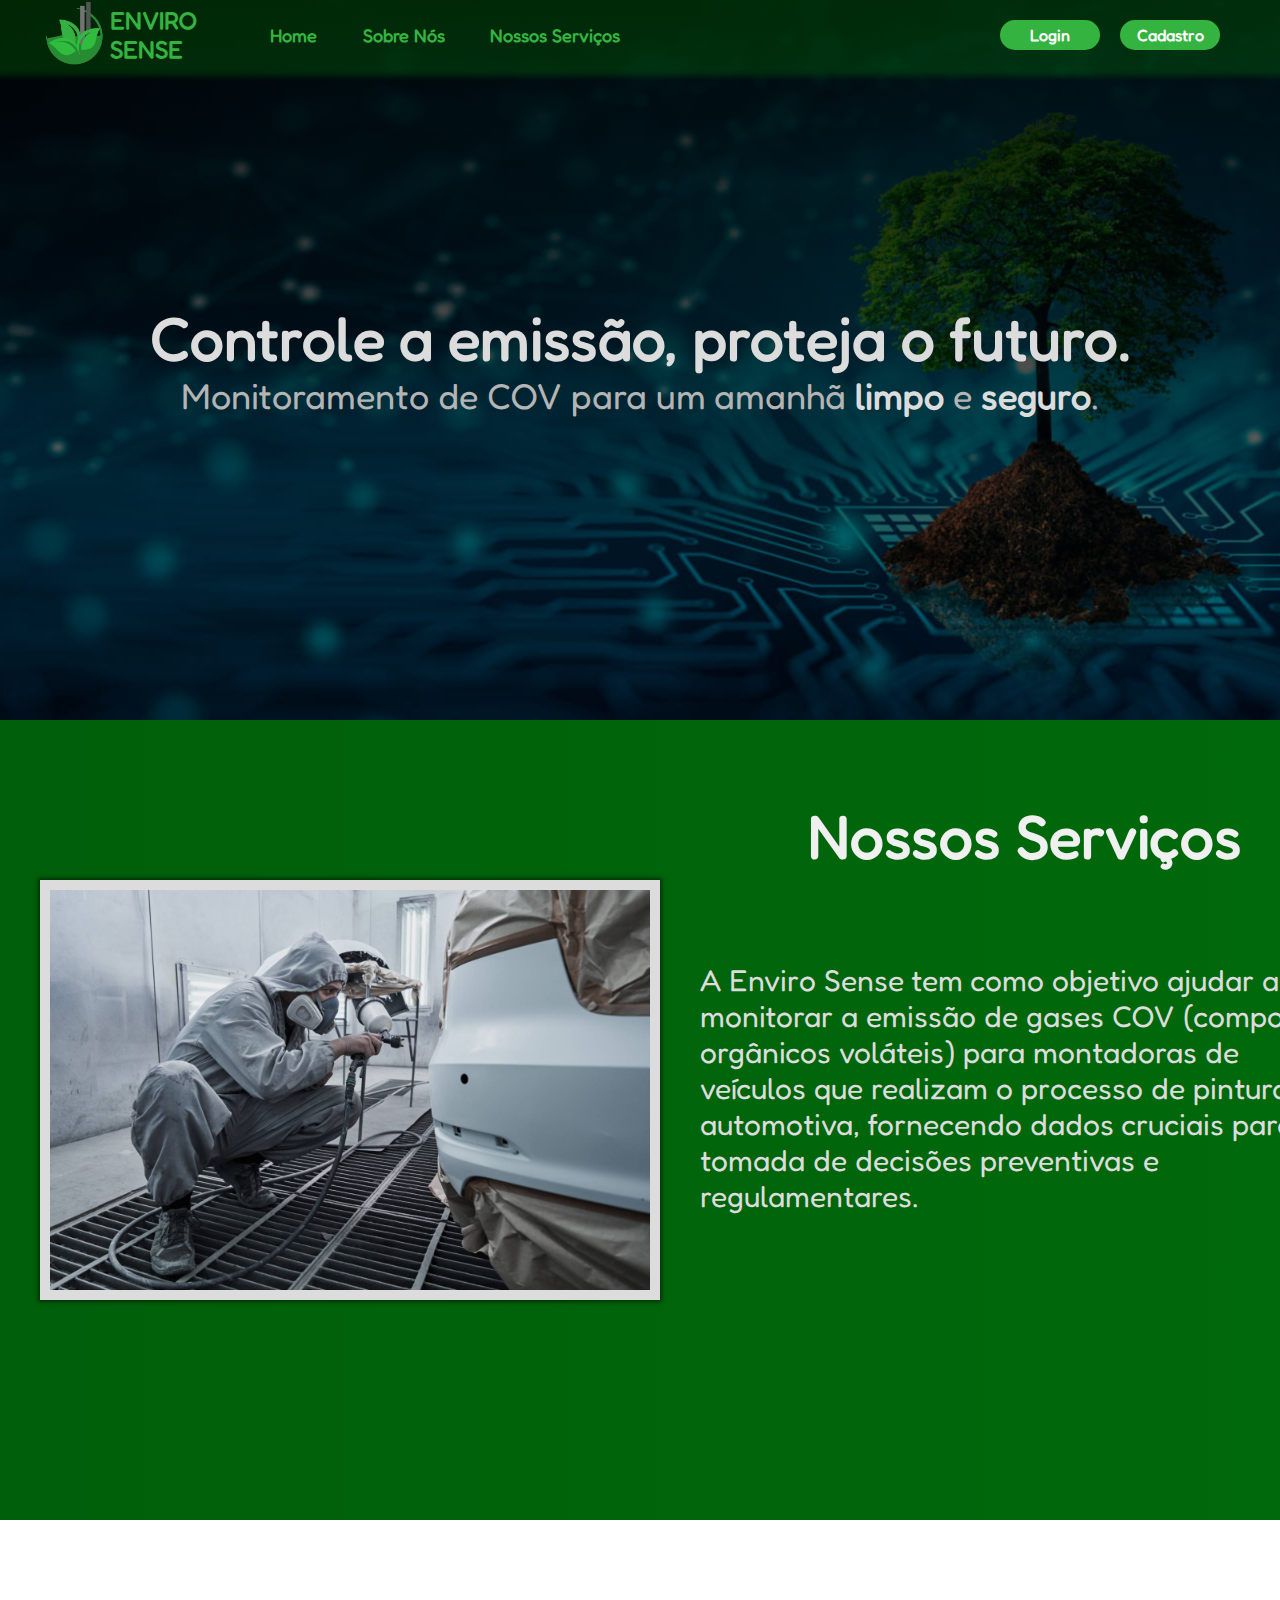
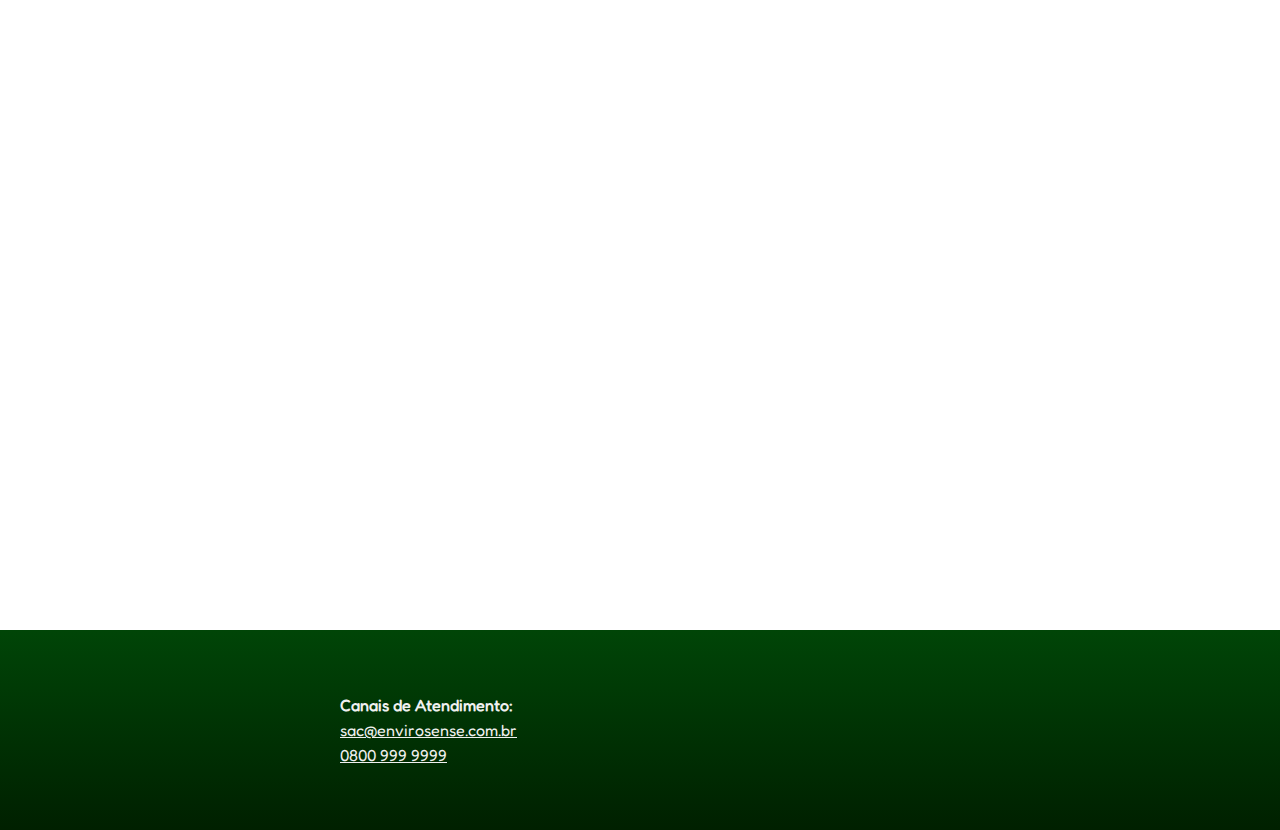
==== index.html @ 921f74fd "inserção site" ====
<!DOCTYPE html>
<html lang="en">
<head>
    <meta charset="UTF-8">
    <meta name="viewport" content="width=device-width, initial-scale=1.0">
    <title>| Enviro Sense</title>
    <link rel="stylesheet" href="css/style.css">
    <link rel="icon" type="image/png" href="images/icon-noname.png">
    <script src="js/script.js"></script>
</head>
<body>
    <div class="header">
        <div class="container">
            <div class="navbar">
                <div class="logo">
                    <img src="images/icon-noname.png"></img>
                    <a>ENVIRO SENSE</a>
                </div>
                <div class="opcoes">
                    <a class="opcao" href="index.html">Home</a>
                    <a class="opcao">Sobre Nós</a>
                    <a class="opcao" href="#nossos-servicos">Nossos Serviços</a>
                </div>
            </div>
            <div class="botoes">
                <button onclick="window.location.href='tela-login.html'">Login</button>
                <button onclick="window.location.href='tela-cadastro.html'">Cadastro</button>
            </div>
        </div>
    </div>
    <div class="home">
        <div class="container-welcome">
            <div class="conteudo">
                <span>Controle a emissão, proteja o futuro.</span>
                <a>Monitoramento de COV para um amanhã <b>limpo</b> e <b>seguro</b>.</a>
            </div>
        </div>
        <div class="container-nossos-servicos" id="nossos-servicos">
            <div class="moldura">
            </div>
            <div class="conteudo">
                <span>Nossos Serviços</span>
                <a>A Enviro Sense tem como objetivo ajudar a monitorar a emissão de gases COV (compostos orgânicos voláteis) para montadoras de veículos que realizam o processo de pintura automotiva, fornecendo dados cruciais para tomada de decisões preventivas e regulamentares.</a>
            </div>
        </div>
        <div class="container-sobre-nos">

        </div>
    </div>
    <div class="footer">
        <div class="container-conteudo">
            <span>Canais de Atendimento:</span>
            <a>sac@envirosense.com.br</a>
            <a>0800 999 9999</a>
        </div>
    </div>
</body>
</html>
---- css/style.css ----
@font-face {
    font-family: 'Fredoka';
    src: url('../fonts/Fredoka-Regular.ttf') format('truetype');
    font-weight: normal;
    font-style: normal;
}

body {
    margin: 0px;
    font-family: "Fredoka";
}

html {
    scroll-behavior: smooth;
}

.header {
    position: relative;
    display: flex;
    background-color: rgba(0, 255, 0, 0.14);
    width: 100%;
    height: 70px;
    box-shadow: 0px 0px 6px 6px rgba(0, 255, 0, 0.14);
    z-index: 10;
}

.header .container {
    padding-left: 40px;
    padding-right: 60px;
    display: flex;
    width: 100%;
    height: 100%;
    align-items: center;
    justify-content: space-between;
    flex-direction: row;
}

.header .container img {
    width: 70px;
    height: 70px;
}

.container .navbar {
    display: flex;
    width: 600px;
    height: 100%;
    flex-direction: row;
    align-items: center;
    justify-content: space-between;
}


.container .logo {
    display: flex;
    flex-direction: row;
    align-items: center;
    justify-content: space-between;
    width: 160px;
    height: 100%;
    color: #35b341;
    font-size: 24px;
    font-weight: bold;
    cursor: default;
}

.container .opcoes {
    display: flex;
    flex-direction: row;
    align-items: center;
    justify-content: space-between;
    width: 350px;
    min-width: 350px;
    color: #35b341;
    font-size: 18px;
    font-weight: bold;
    padding-left: 20px;
    padding-right: 20px;
}

.opcao{
    display: inline-block;
    transition: transform 0.5s ease;
    text-decoration: none;
    color: #35b341;
}

.opcao:hover {
    transform: scale(1.4);
    cursor: pointer;
}

.container .botoes {
    display: flex;
    flex-direction: row;
    align-items: center;
    justify-content: space-between;
    width: 220px;
    min-width: 220px;
    padding-left: 20px;
}

.botoes button {
    width: 100px;
    height: 30px;
    border: 0px solid;
    border-radius: 15px;
    background-color: #35b341;
    color: white;
    font-size: 16px;
    font-weight: bold;
    font-family: "Fredoka";
    transition: transform 0.5s ease;
}

.botoes button:hover {
    transform: scale(1.2);
    cursor: pointer;
}

.footer {
    display: flex;
    align-items: center;
    justify-content: center;
    width: 100%;
    height: 200px;
    background: linear-gradient(to top, #002000, #004507);
}

.home {
    width: 100%;
    height: 2160px;
}

.home .container-welcome {
    position: absolute;
    top: 0;
    width: 100%;
    height: 720px;
    display: flex;
    align-items: center;
    justify-content: center;
    background: linear-gradient(rgba(0, 0, 0, 0.9), rgba(0, 0, 0, 0.5)), url('../images/background-home-welcome.png');
    background-position: center;
}

.container-welcome .conteudo {
    display: flex;
    width: 1000px;
    height: 116px;
    min-width: 1000px;
    min-height: 116px;
    flex-direction: column;
    align-items: center;
}

.container-welcome .conteudo span {
    color: rgb(220, 220, 220);
    font-size: 60px;
    font-weight: bold;
}

.container-welcome .conteudo a {
    color: rgb(180, 180, 180);
    font-size: 36px;
}

.container-welcome .conteudo b {
    color: rgb(220, 220, 220);
}

.container-nossos-servicos {
    display: flex;
    top: 650px;
    position: relative;
    width: 100%;
    height: 800px;
    background: linear-gradient(to right, #005f0a, #00690b);
}

.container-nossos-servicos .moldura {
    background: url("../images/pintura-automotiva.png");
    height: 400px;
    width: 600px;
    min-height: 400px;
    min-width: 600px;
    margin-top: 160px;
    margin-left: 40px;
    background-position: center;
    background-size: contain;
    border: 10px solid rgb(220, 220, 220);
    box-shadow: 0px 0px 4px 2px rgba(0, 0, 0, 0.5);
}

.container-nossos-servicos .conteudo {
    display: flex;
    flex-direction: column;
    align-items: center;
    margin-left: 40px;
    margin-right: 40px;
    margin-top: 80px;
    gap: 90px;
    width: 650px;
    height: 500px;
    min-width: 650px;
    min-height: 500px;
}

.container-nossos-servicos .conteudo span {
    font-size: 60px;
    font-weight: bold;
    color: rgb(240, 240, 240);
}

.container-nossos-servicos .conteudo a {
    font-size: 30px;
    text-align: left;
    color: rgb(220, 220, 220);
}

.footer .container-conteudo {
    display: flex;
    flex-direction: column;
    gap: 5px;
    width: 600px;
}

.footer .container-conteudo span {
    color:rgb(240, 240, 240);
    font-weight: bold;
    cursor: default;
}

.footer .container-conteudo a {
    color: rgb(240, 240, 240);
    text-decoration: underline;
    cursor: pointer;
}
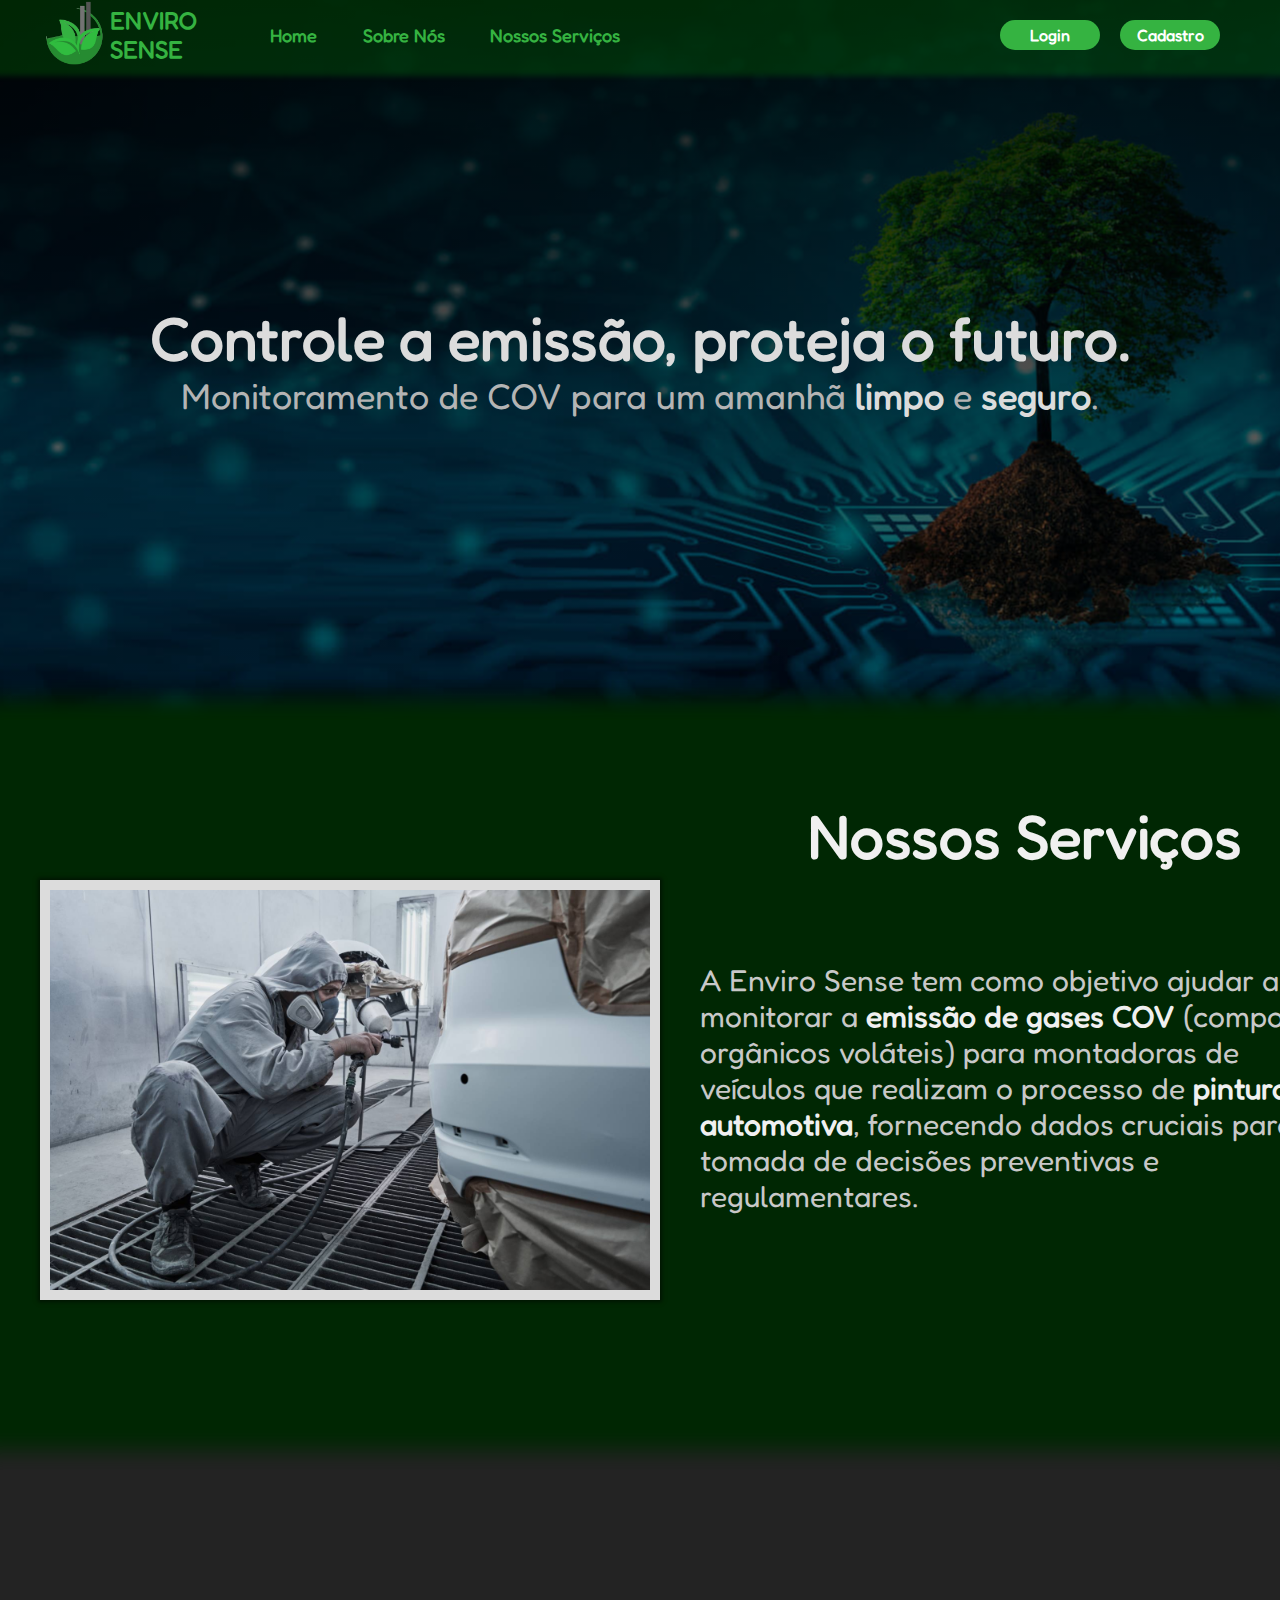
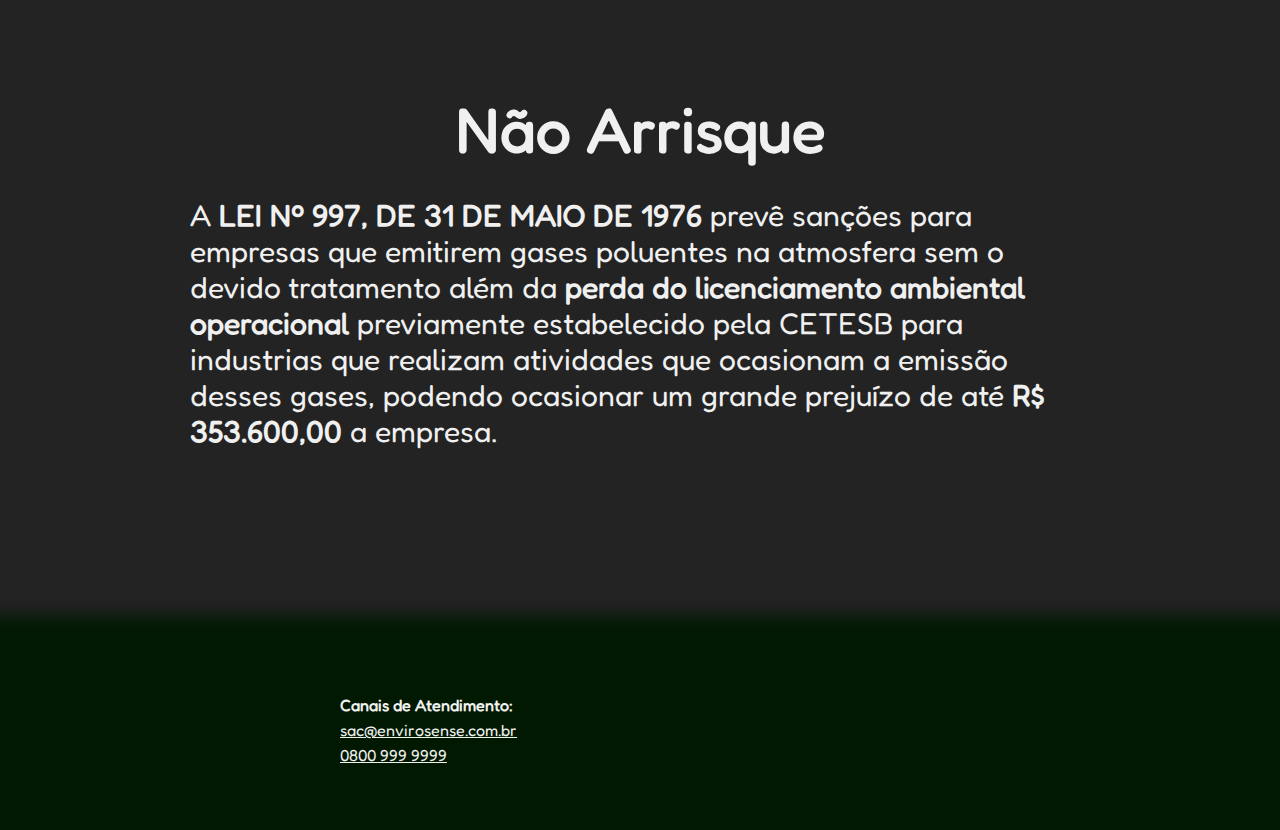
==== commit 24023774: "atualização site v1.0" ====
--- a/index.html
+++ b/index.html
@@ -36,11 +36,17 @@
             </div>
         </div>
         <div class="container-nossos-servicos" id="nossos-servicos">
-            <div class="moldura">
+            <div class="moldura1"></div>
+            <div class="conteudo1">
+                <span>Nossos Serviços</span>
+                <a>A Enviro Sense tem como objetivo ajudar a monitorar a <b>emissão de gases COV</b> (compostos orgânicos voláteis) para montadoras de veículos que realizam o processo de <b>pintura automotiva</b>, fornecendo dados cruciais para tomada de decisões preventivas e regulamentares.</a>
             </div>
-            <div class="conteudo">
-                <span>Nossos Serviços</span>
-                <a>A Enviro Sense tem como objetivo ajudar a monitorar a emissão de gases COV (compostos orgânicos voláteis) para montadoras de veículos que realizam o processo de pintura automotiva, fornecendo dados cruciais para tomada de decisões preventivas e regulamentares.</a>
+        </div>
+        <div class="container-nao-arrisque">
+            <div class="moldura2"></div>
+            <div class="conteudo2">
+                <span>Não Arrisque</span>
+                <a>A <b>LEI Nº 997, DE 31 DE MAIO DE 1976</b> prevê sanções para empresas que emitirem gases poluentes na atmosfera sem o devido tratamento além da <b>perda do licenciamento ambiental operacional</b> previamente estabelecido pela CETESB para industrias que realizam atividades que ocasionam a emissão desses gases, podendo ocasionar um grande prejuízo de até <b>R$ 353.600,00</b> a empresa.</a>
             </div>
         </div>
         <div class="container-sobre-nos">
--- a/css/style.css
+++ b/css/style.css
@@ -117,14 +117,6 @@
     cursor: pointer;
 }
 
-.footer {
-    display: flex;
-    align-items: center;
-    justify-content: center;
-    width: 100%;
-    height: 200px;
-    background: linear-gradient(to top, #002000, #004507);
-}
 
 .home {
     width: 100%;
@@ -174,10 +166,45 @@
     position: relative;
     width: 100%;
     height: 800px;
-    background: linear-gradient(to right, #005f0a, #00690b);
-}
-
-.container-nossos-servicos .moldura {
+    background: rgb(0, 39, 3);
+    box-shadow: 0px 0px 20px 20px #002802;
+}
+
+.container-nao-arrisque {
+    display: flex;
+    top: 600px;
+    position: relative;
+    align-items: center;
+    justify-content: center;
+    flex-direction: row;
+    width: 100%;
+    height: 800px;
+    background: rgb(35, 35, 35);
+    box-shadow: 0px 0px 20px 20px #232323;  
+}
+
+.container-nao-arrisque .conteudo2 {
+    display: flex;
+    flex-direction: column;
+    align-items: center;
+    justify-content: center;
+    width: 900px;
+    height: 500px;
+    gap: 30px;
+    color: rgb(240, 240, 240);
+}
+
+.container-nao-arrisque .conteudo2 span {
+    font-size: 62px;
+    font-weight: bold;
+}
+
+.container-nao-arrisque .conteudo2 a {
+    font-size: 30px;
+}
+
+
+.container-nossos-servicos .moldura1 {
     background: url("../images/pintura-automotiva.png");
     height: 400px;
     width: 600px;
@@ -191,7 +218,7 @@
     box-shadow: 0px 0px 4px 2px rgba(0, 0, 0, 0.5);
 }
 
-.container-nossos-servicos .conteudo {
+.container-nossos-servicos .conteudo1 {
     display: flex;
     flex-direction: column;
     align-items: center;
@@ -205,16 +232,19 @@
     min-height: 500px;
 }
 
-.container-nossos-servicos .conteudo span {
+.container-nossos-servicos .conteudo1 span {
     font-size: 60px;
     font-weight: bold;
     color: rgb(240, 240, 240);
 }
 
-.container-nossos-servicos .conteudo a {
+.container-nossos-servicos .conteudo1 a {
     font-size: 30px;
     text-align: left;
-    color: rgb(220, 220, 220);
+    color: rgb(200, 200, 200);
+}
+.container-nossos-servicos b {
+    color: rgb(240, 240, 240);
 }
 
 .footer .container-conteudo {
@@ -235,3 +265,195 @@
     text-decoration: underline;
     cursor: pointer;
 }
+
+.footer {
+    display: flex;
+    align-items: center;
+    justify-content: center;
+    position: relative;
+    top: 0px;
+    width: 100%;
+    height: 200px;
+    background: rgb(0, 25, 00);
+    box-shadow: 0px 0px 15px 15px rgba(0, 25, 0, 0.9);
+}
+
+.login {
+    width: 100%;
+    height: 675px;
+}
+
+.login .container{
+    width: 100%;
+    height: 100%;
+    display: flex;
+    justify-content: center;
+    align-items: center;
+}
+
+.login .caixa-login {
+    height: 400px;
+    width: 600px;
+    background-color: whitesmoke;
+    color:#35b341;
+    border: #35b341 solid;
+    box-shadow: 0px 0px 6px 6px rgba(0, 255, 0, 0.14);
+    border-radius: 15px;
+    display: flex;
+    flex-direction: column;
+    align-items: center;
+    justify-content: center;
+}
+.login .caixa-login h2 {
+    margin-bottom: 0;
+    font-size: 40px;
+    font-weight: bold;
+}
+
+.login .conteudo {
+    margin-top: 0;
+    height: 300px;
+    display: flex;
+    justify-content: space-around;
+    align-items: center;
+    flex-direction: column;
+    
+}
+
+.login .campo_login input {
+    width: 500px;
+    height: 30px;
+    border: 2px solid #35b341;
+    box-shadow: 0px 0px 6px 6px rgba(0, 255, 0, 0.14);
+    border-radius: 10px;
+    text-align: center;
+}
+
+.login .campo_senha input {
+    width: 500px;
+    height: 30px;
+    border: 2px solid #35b341;
+    box-shadow: 0px 0px 6px 6px rgba(0, 255, 0, 0.14);
+    border-radius: 10px;
+    text-align: center;
+
+}
+
+.login .conteudo span{
+    font-size: 20px;
+    font-weight: bold;
+}
+
+.login .caixa-login .botao {
+    width: 150px;
+    height: 30px;
+    border: 0px solid;
+    border-radius: 15px;
+    box-shadow: 0px 0px 6px 6px rgba(0, 255, 0, 0.14);
+    background-color: #35b341;
+    color: white;
+    font-size: 16px;
+    font-weight: bold;
+    font-family: "Fredoka";
+    transition: transform 0.5s ease;
+}
+
+.login .conteudo .botao:hover {
+    transform: scale(1.2);
+    cursor: pointer;
+}
+
+.cadastro{
+    width: 100%;
+    height: 675px;
+}
+
+.caixa-cadastro{
+    height: 400px;
+    width: 600px;
+    background-color: whitesmoke;
+    color:#35b341;
+    border: #35b341 solid;
+    box-shadow: 0px 0px 6px 6px rgba(0, 255, 0, 0.14);
+    border-radius: 15px;
+    display: flex;
+    flex-direction: column;
+    align-items: center;
+    justify-content: center;
+}
+
+.cadastro .conteudo {
+    margin-top: 0;
+    height: 300px;
+    display: flex;
+    justify-content: space-around;
+    align-items: center;
+    flex-direction: column;
+}
+
+.cadastro .caixa-cadastro .botao {
+    width: 150px;
+    height: 30px;
+    border: 0px solid;
+    border-radius: 15px;
+    box-shadow: 0px 0px 6px 6px rgba(0, 255, 0, 0.14);
+    background-color: #35b341;
+    color: white;
+    font-size: 16px;
+    font-weight: bold;
+    font-family: "Fredoka";
+    transition: transform 0.5s ease;
+}
+
+.cadastro .conteudo .botao:hover {
+    transform: scale(1.2);
+    cursor: pointer;
+}
+
+.cadastro .conteudo span{
+    font-size: 20px;
+    font-weight: bold;
+}
+
+.cadastro .conteudo {
+    margin-top: 0;
+    height: 350px;
+    display: flex;
+    justify-content: space-around;
+    align-items: center;
+    flex-direction: column;
+}
+
+.cadastro .campo_login input {
+    width: 500px;
+    height: 30px;
+    border: 2px solid #35b341;
+    box-shadow: 0px 0px 6px 6px rgba(0, 255, 0, 0.14);
+    border-radius: 10px;
+    text-align: center;
+}
+
+.cadastro .campo_senha input {
+    width: 500px;
+    height: 30px;
+    border: 2px solid #35b341;
+    box-shadow: 0px 0px 6px 6px rgba(0, 255, 0, 0.14);
+    border-radius: 10px;
+    text-align: center;
+}
+
+.cadastro .caixa-cadastro h2 {
+    margin-bottom: 0;
+    font-size: 40px;
+    font-weight: bold;
+}
+
+.cadastro .container{
+    width: 100%;
+    height: 100%;
+    display: flex;
+    justify-content: center;
+    align-items: center;
+    margin-top: -70px;
+}
+
